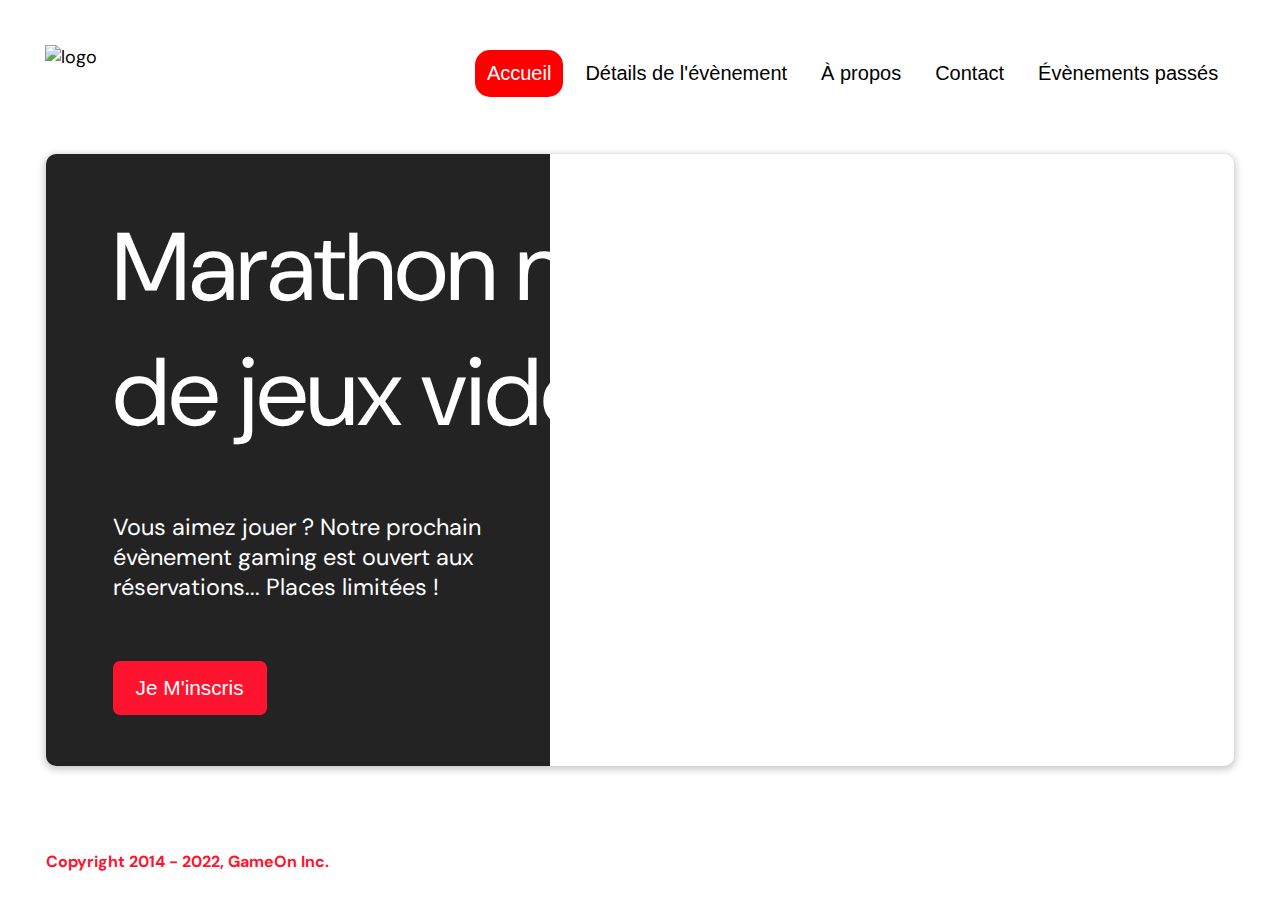
==== starterOnly/index.html @ 579aab97 "correction du HTML pour la classe text-label" ====
<!DOCTYPE html>
<html lang="en">
  <head>
    <meta charset="utf-8" />
    <title>Reservation</title>
    <meta name="viewport" content="width=device-width,initial-scale=1" />
    <link rel="stylesheet" href="modal.css" />
    <link rel="stylesheet" href="https://cdnjs.cloudflare.com/ajax/libs/font-awesome/4.7.0/css/font-awesome.min.css">
    <link
      href="https://fonts.googleapis.com/css?family=DM+Sans"
      rel="stylesheet"
    />
  </head>
  <body>
    <div class="topnav" id="myTopnav">
      <div class="header-logo">
      <img alt="logo" src="Logo.png" width="auto" height="auto" />
    </div>
    <div class="main-navbar">
      
      <a href="#" class="active"><span>Accueil</span></a>
      <a href="#"><span>Détails de l'évènement</span></a>
      <a href="#"><span>À propos</span></a>
      <a href="#"><span>Contact</span></a>
      <a href="#"><span>Évènements passés</span></a>
      <a href="javascript:void(0);" class="icon" onclick="editNav()">
        <i class="fa fa-bars"></i>
      </a>
    </div>
    </div>
  </div>
    <main>
      <div class="hero-section">
        <div class="hero-content">
          <h1 class="hero-headline">
            Marathon national<br>
            de jeux vidéos
          </h1>
          <p class="hero-text">
            Vous aimez jouer ? Notre prochain évènement gaming est ouvert
            aux réservations... Places limitées !
          </p>
          <button class="btn-signup modal-btn">
            je m'inscris
          </button>
        </div>
        <div class="hero-img">
          <img src="./bg_img.jpg" alt="img" />
        </div>
        <button class="btn-signup modal-btn">
          je m'inscris
        </button>
      </div>

      <div class="bground">
        <div class="content">
          <span class="close"></span>
          <div class="modal-body">
            <form
              name="reserve"
              action="index.html"
              method="get"
              onsubmit="return validate();"
            >
              <div
                class="formData">
                <label class="text-label">Prénom</label><br>
                <input
                  class="text-control"
                  type="text"
                  id="first"
                  name="first"
                  minlength="2"
                /><br>
              </div>
              <div
                class="formData">
                <label class="text-label">Nom</label><br>
                <input
                  class="text-control"
                  type="text"
                  id="last"
                  name="last"
                /><br>
              </div>
              <div
                class="formData">
                <label class="text-label">E-mail</label><br>
                <input
                  class="text-control"
                  type="email"
                  id="email"
                  name="email"
                /><br>
              </div>
              <div
                class="formData">
                <label class="text-label">Date de naissance</label><br>
                <input
                  class="text-control"
                  type="date"
                  id="birthdate"
                  name="birthdate"
                /><br>
              </div>
              <div
                class="formData">
                <label class="text-label">À combien de tournois GameOn avez-vous déjà participé ?</label><br>
                <input type="number" class="text-control" id="quantity" name="quantity" min="0" max="99">
              </div>
              <p class="text-label">A quel tournoi souhaitez-vous participer cette année ?</p>
              <div
                class="formData">
                <input
                  class="checkbox-input"
                  type="radio"
                  id="location1"
                  name="location"
                  value="New York"
                />
                <label class="checkbox-label" for="location1">
                  <span class="checkbox-icon"></span>
                  New York</label
                >
                <input
                  class="checkbox-input"
                  type="radio"
                  id="location2"
                  name="location"
                  value="San Francisco"
                />
                <label class="checkbox-label" for="location2">
                  <span class="checkbox-icon"></span>
                  San Francisco</label
                >
                <input
                  class="checkbox-input"
                  type="radio"
                  id="location3"
                  name="location"
                  value="Seattle"
                />
                <label class="checkbox-label" for="location3">
                  <span class="checkbox-icon"></span>
                  Seattle</label
                >
                <input
                  class="checkbox-input"
                  type="radio"
                  id="location4"
                  name="location"
                  value="Chicago"
                />
                <label class="checkbox-label" for="location4">
                  <span class="checkbox-icon"></span>
                  Chicago</label
                >
                <input
                  class="checkbox-input"
                  type="radio"
                  id="location5"
                  name="location"
                  value="Boston"
                />
                <label class="checkbox-label" for="location5">
                  <span class="checkbox-icon"></span>
                  Boston</label
                >
                <input
                  class="checkbox-input"
                  type="radio"
                  id="location6"
                  name="location"
                  value="Portland"
                />
                <label class="checkbox-label" for="location6">
                  <span class="checkbox-icon"></span>
                  Portland</label
                >
              </div>

              <div
                class="formData">
                <input
                  class="checkbox-input"
                  type="checkbox"
                  id="checkbox1"
                  checked
                />
                <label class="checkbox2-label" for="checkbox1" required>
                  <span class="checkbox-icon"></span>
                  J'ai lu et accepté les conditions d'utilisation.
                </label>
                <br>
                <input class="checkbox-input" type="checkbox" id="checkbox2" />
                <label class="checkbox2-label" for="checkbox2">
                  <span class="checkbox-icon"></span>
                  Je Je souhaite être prévenu des prochains évènements.
                </label>
                <br>
              </div>
              <input
                class="btn-submit"
                type="submit"
                class="button"
                value="C'est parti"
              />
            </form>
          </div>
        </div>
      </div>
    </main>
    <footer>
      <p class="copyrights">
        Copyright 2014 - 2022, GameOn Inc.
      </p>
    </footer>
    <script src="modal.js"></script>
  </body>
</html>
---- starterOnly/modal.css ----
:root {
  --font-default: "DM Sans", Arial, Helvetica, sans-serif;
  --font-slab: var(--font-default);
  --modal-duration: 0.8s;
}
* {
  box-sizing: border-box;
  margin: 0;
  padding: 0;
}
/* Landing Page */

body {
  margin: 0;
  display: flex;
  flex-direction: column;
  background-image: url("background.png");
  font-family: var(--font-default);
  font-size: 18px;
  max-width: 1300px;
  margin: 0 auto;
}

p {
  margin-bottom: 0;
  padding: 0.5vw;
}

img {
  padding-right: 1rem;
}

.topnav {
  overflow: hidden;
  margin: 3.5%;
}
.header-logo {
    float: left;
}
.main-navbar {
    float: right;
}
.topnav a {
  float: left;
  display: block;
  color: #000000;
  text-align: center;
  padding: 12px 12px;
  margin: 5px;
  text-decoration: none;
  font-size: 20px;
  font-family: Roboto, sans-serif;
}

.topnav a:hover {
  background-color: #ff0000;
  color: #ffffff;
  border-radius: 15px;
}

.topnav a.active {
  background-color: #ff0000;
  color: #ffffff;
  border-radius: 15px;
}

.topnav .icon {
  display: none;
}

@media screen and (max-width: 768px) {
  .topnav a {display: none;}
  .topnav a.icon {
    float: right;
    display: block;
  }
}

@media screen and (max-width: 768px) {
  .topnav.responsive {position: relative;}
  .topnav.responsive .icon {
    position: absolute;
    right: 0;
    top: 0;
  }
  .topnav.responsive a {
    float: none;
    display: block;
    text-align: left;
  }
}



 @media screen and (max-width: 540px) {
  .topnav a {display: none;}
  .topnav a.icon {
    float: right;
    display: block;
    margin-top: -15px;
  }
} 

main {
  font-size: 130%;
  font-weight: bolder;
  color: black;
  padding-top: 0.5vw;
  padding-left: 2vw;
  padding-right: 2vw;
  margin: 1px 20px 15px;
  border-radius: 2rem;
  text-align: justify;


}

.modal-btn {
  font-size: 145%;
  background: #fe142f;
  display: flex;
  margin: auto;
  padding: 2em;
  color: #fff;
  padding: 0.75rem 2.5rem;
  border-radius: 1rem;
  cursor: pointer;
}

.modal-btn:hover {
  background: #3876ac;
}

.footer {
  margin: 20px;
  padding: 10px;
  font-family: var(--font-slab);
}

/* Modal form */

.button {
  background: #fe142f;
  margin-top: 0.5em;
  padding: 1em;
  color: #fff;
  border-radius: 15px;
  cursor: pointer;
  font-size: 16px;
}

.button:hover {
  background: #3876ac;
}

.smFont {
  font-size: 16px;
}

.bground {
  display: none;
  position: fixed;
  z-index: 1;
  left: 0;
  top: 0;
  height: 100%;
  width: 100%;
  overflow: auto;
  background-color: rgba(26, 39, 156, 0.4);
}

.content {
  margin: 5% auto;
  width: 100%;
  max-width: 500px;
  animation-name: modalopen;
  animation-duration: var(--modal-duration);
  background: #232323;
  border-radius: 10px;
  overflow: hidden;
  position: relative;
  color: #fff;
  padding-top: 10px;
}

.modal-body {
  padding: 15px 8%;
  margin: 15px auto;
}

label {
  font-family: var(--font-default);
  font-size: 17px;
  font-weight: normal;
  display: inline-block;
  margin-bottom: 11px;
}
input {
  padding: 8px;
  border: 0.8px solid #ccc;
  outline: none;
}
.text-control {
  margin: 0;
  padding: 8px;
  width: 100%;
  border-radius: 8px;
  font-size: 20px;
  height: 48px;
}
.formData[data-error]::after {
  content: attr(data-error);
  font-size: 0.4em;
  color: #e54858;
  display: block;
  margin-top: 7px;
  margin-bottom: 7px;
  text-align: right;
  line-height: 0.3;
  opacity: 0;
  transition: 0.3s;
}
.formData[data-error-visible="true"]::after {
  opacity: 1;
}
.formData[data-error-visible="true"] .text-control {
  border: 2px solid #e54858;
}
/* 
input[data-error]::after {
    content: attr(data-error);
    font-size: 0.4em;
    color: red;
} */
.checkbox-label,
.checkbox2-label {
  position: relative;
  margin-left: 36px;
  font-size: 12px;
  font-weight: normal;
}
.checkbox-label .checkbox-icon,
.checkbox2-label .checkbox-icon {
  display: block;
  width: 20px;
  height: 20px;
  border: 2px solid #279e7a;
  border-radius: 50%;
  text-indent: 29px;
  white-space: nowrap;
  position: absolute;
  left: -30px;
  top: -1px;
  transition: 0.3s;
}
.checkbox-label .checkbox-icon::after,
.checkbox2-label .checkbox-icon::after {
  content: "";
  width: 13px;
  height: 13px;
  background-color: #279e7a;
  border-radius: 50%;
  text-indent: 29px;
  white-space: nowrap;
  position: absolute;
  left: 50%;
  top: 50%;
  transform: translate(-50%, -50%);
  transition: 0.3s;
  opacity: 0;
}
.checkbox-input {
  display: none;
}
.checkbox-input:checked + .checkbox-label .checkbox-icon::after,
.checkbox-input:checked + .checkbox2-label .checkbox-icon::after {
  opacity: 1;
}
.checkbox-input:checked + .checkbox2-label .checkbox-icon {
  background: #279e7a;
}
.checkbox2-label .checkbox-icon {
  border-radius: 4px;
  border: 0;
  background: #c4c4c4;
}
.checkbox2-label .checkbox-icon::after {
  width: 7px;
  height: 4px;
  border-radius: 2px;
  background: transparent;
  border: 2px solid transparent;
  border-bottom-color: #fff;
  border-left-color: #fff;
  transform: rotate(-55deg);
  left: 21%;
  top: 19%;
}
.close {
  position: absolute;
  right: 15px;
  top: 15px;
  width: 32px;
  height: 32px;
  opacity: 1;
  cursor: pointer;
  transform: scale(0.7);
}
.close:before,
.close:after {
  position: absolute;
  left: 15px;
  content: " ";
  height: 33px;
  width: 3px;
  background-color: #fff;
}
.close:before {
  transform: rotate(45deg);
}
.close:after {
  transform: rotate(-45deg);
}
.btn-submit,
.btn-signup {
  background: #fe142f;
  display: block;
  margin: 0 auto;
  border-radius: 7px;
  font-size: 1rem;
  padding: 12px 82px;
  color: #fff;
  cursor: pointer;
  border: 0;
}
/* custom select styles */
.custom-select {
  position: relative;
  font-family: Arial;
  font-size: 1.1rem;
  font-weight: normal;
}

.custom-select select {
  display: none;
}
.select-selected {
  background-color: #fff;
}

/* Style the arrow inside the select element: */
.select-selected:after {
  position: absolute;
  content: "";
  top: 10px;
  right: 13px;
  width: 11px;
  height: 11px;
  border: 3px solid transparent;
  border-bottom-color: #f00;
  border-left-color: #f00;
  transform: rotate(-48deg);
  border-radius: 5px 0 5px 0;
}

/* Point the arrow upwards when the select box is open (active): */
.select-selected.select-arrow-active:after {
  transform: rotate(135deg);
  top: 13px;
}

.select-items div,
.select-selected {
  color: #000;
  padding: 11px 16px;
  border: 1px solid transparent;
  border-color: transparent transparent rgba(0, 0, 0, 0.1) transparent;
  cursor: pointer;
  border-radius: 8px;
  height: 48px;
}

/* Style items (options): */
.select-items {
  position: absolute;
  background-color: #fff;
  top: 89%;
  left: 0;
  right: 0;
  z-index: 99;
}

/* Hide the items when the select box is closed: */
.select-hide {
  display: none;
}

.select-items div:hover,
.same-as-selected {
  background-color: rgba(0, 0, 0, 0.1);
}
/* custom select end */
.text-label {
  font-weight: normal;
  font-size: 14px;
}
.hero-section {
  border-radius: 10px;
  display: grid;
  grid-template-columns: repeat(12, 1fr);
  overflow: hidden;
  box-shadow: 0 2px 7px 2px rgba(0, 0, 0, 0.2);
  margin-bottom: 10px;
}
.hero-content {
  padding: 51px 67px;
  grid-column: span 4;
  background: #232323;
  color: #fff;
  position: relative;
  text-align: left;
  min-width: 424px;
}
.hero-content::after {
  content: "";
  width: 100%;
  height: 100%;
  background: #232323;
  position: absolute;
  right: -80px;
  top: 0;
}
.hero-content > * {
  position: relative;
  z-index: 1;
}
.hero-headline {
  font-size: 6rem;
  font-weight: normal;
  white-space: nowrap;
}
.hero-text {
  width: 146%;
  font-weight: normal;
  margin-top: 57px;
  padding: 0;
}
.btn-signup {
  outline: none;
  text-transform: capitalize;
  font-size: 1.3rem;
  padding: 15px 23px;
  margin: 0;
  margin-top: 59px;
}
.hero-img {
  grid-column: span 8;
}
.hero-img img {
  width: 100%;
  height: 100%;
  display: block;
  padding: 0;
}
.copyrights {
  color: #fe142f;
  padding: 0;
  font-size: 1rem;
  margin: 60px 0 30px;
  font-weight: bolder;
}
.hero-section > .btn-signup {
  display: none;
}
footer {
  padding-left: 2vw;
  padding-right: 2vw;
  margin: 0 20px;
}
@media screen and (max-width: 800px) {
  .hero-section {
    display: block;
    box-shadow: unset;
  }
  .hero-content {
    background: #fff;
    color: #000;
    padding: 20px;
  }
  .hero-content::after {
    content: unset;
  }
  .hero-content .btn-signup {
    display: none;
  }
  .hero-headline {
    font-size: 4.5rem;
    white-space: normal;
  }
  .hero-text {
    width: unset;
    font-size: 1.5rem;
  }
  .hero-img img {
    border-radius: 10px;
    margin-top: 40px;
  }
  .hero-section > .btn-signup {
    display: block;
    margin: 32px auto 10px;
    padding: 12px 35px;
  }
  .copyrights {
    margin-top: 50px;
    text-align: center;
  }
}

@keyframes modalopen {
  from {
    opacity: 0;
    transform: translateY(-150px);
  }
  to {
    opacity: 1;
  }
}
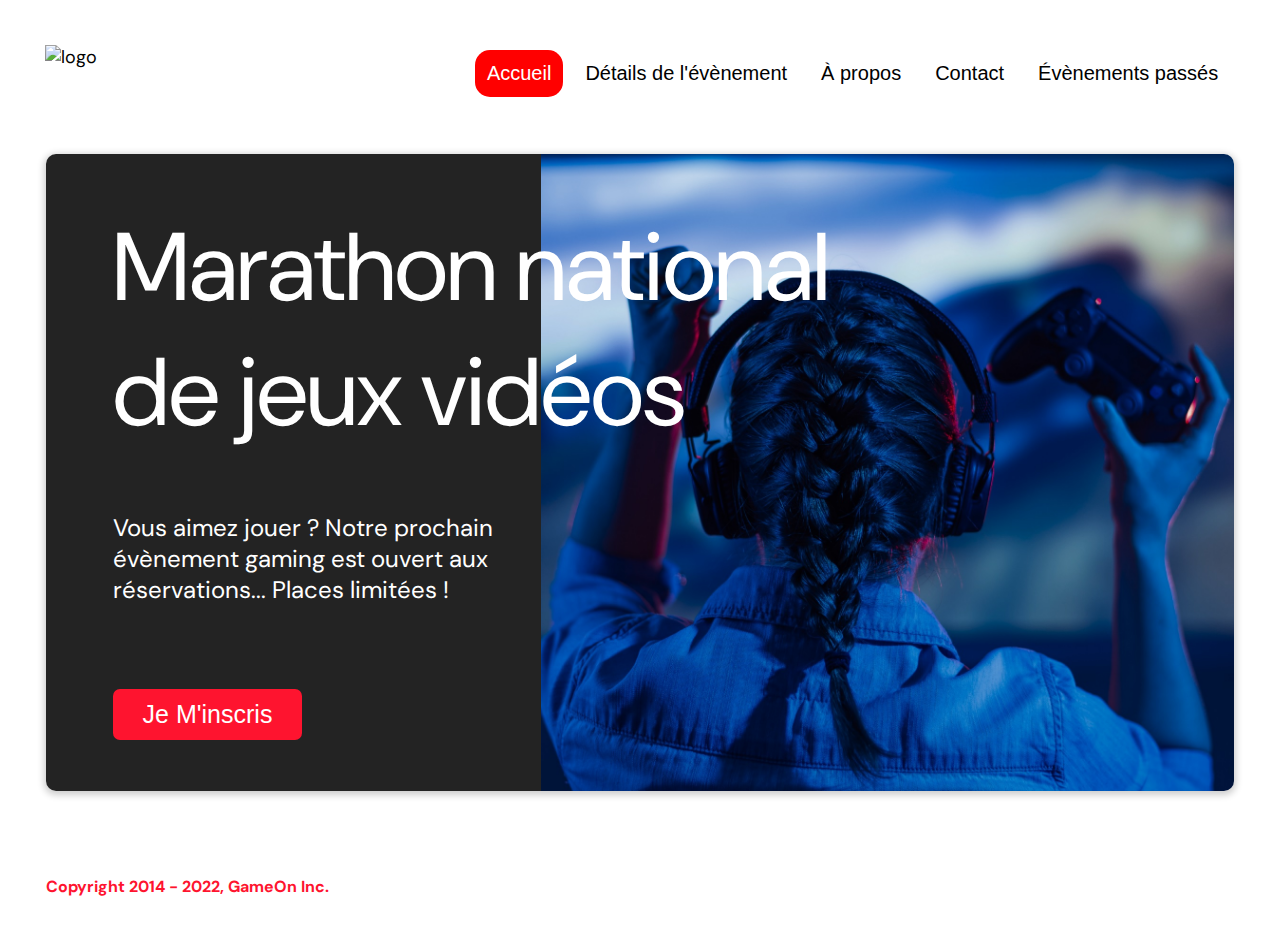
==== commit f5735d6c: "correction de l'affichage du texte hero et du bouton" ====
--- a/starterOnly/index.html
+++ b/starterOnly/index.html
@@ -47,9 +47,6 @@
         <div class="hero-img">
           <img src="./bg_img.jpg" alt="img" />
         </div>
-        <button class="btn-signup modal-btn">
-          je m'inscris
-        </button>
       </div>
 
       <div class="bground">
--- a/starterOnly/modal.css
+++ b/starterOnly/modal.css
@@ -414,22 +414,14 @@
 }
 .hero-content {
   padding: 51px 67px;
-  grid-column: span 4;
+  grid-column: span 5;
   background: #232323;
   color: #fff;
   position: relative;
   text-align: left;
   min-width: 424px;
 }
-.hero-content::after {
-  content: "";
-  width: 100%;
-  height: 100%;
-  background: #232323;
-  position: absolute;
-  right: -80px;
-  top: 0;
-}
+
 .hero-content > * {
   position: relative;
   z-index: 1;
@@ -440,27 +432,28 @@
   white-space: nowrap;
 }
 .hero-text {
-  width: 146%;
-  font-weight: normal;
+  width: 110%;
+  font-weight: 400;
+  font-size: 24px;
   margin-top: 57px;
   padding: 0;
 }
 .btn-signup {
   outline: none;
   text-transform: capitalize;
-  font-size: 1.3rem;
-  padding: 15px 23px;
+  font-size: 25px;
+  padding: 11px 30px;
   margin: 0;
-  margin-top: 59px;
+  margin-top: 84px;
 }
 .hero-img {
-  grid-column: span 8;
+  grid-column: span 7;
 }
 .hero-img img {
   width: 100%;
   height: 100%;
   display: block;
-  padding: 0;
+  padding:0;
 }
 .copyrights {
   color: #fe142f;
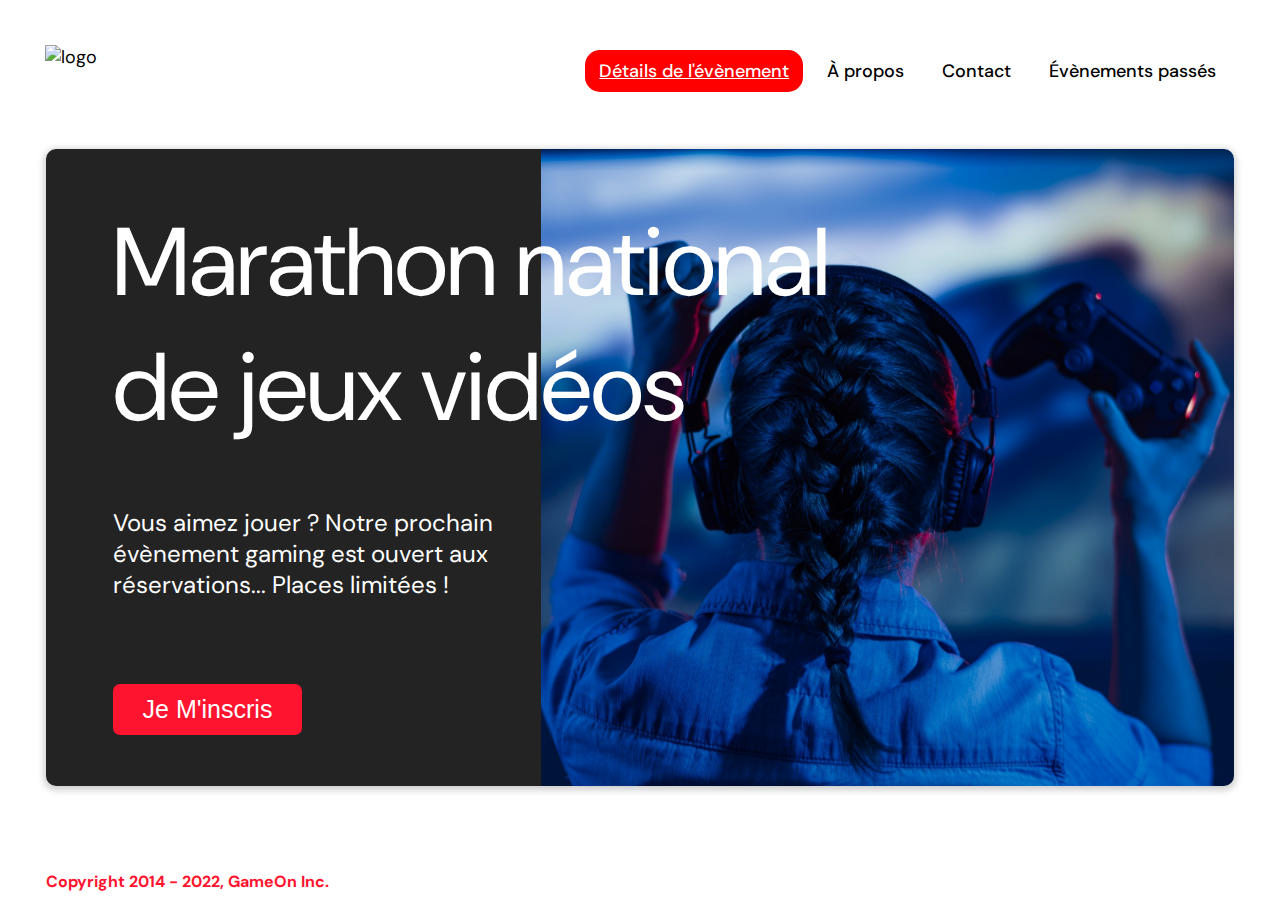
==== commit 4e006ea5: "Correction de la navbar" ====
--- a/starterOnly/index.html
+++ b/starterOnly/index.html
@@ -17,9 +17,7 @@
       <img alt="logo" src="Logo.png" width="auto" height="auto" />
     </div>
     <div class="main-navbar">
-      
-      <a href="#" class="active"><span>Accueil</span></a>
-      <a href="#"><span>Détails de l'évènement</span></a>
+      <a href="#" class="active"><span>Détails de l'évènement</span></a>
       <a href="#"><span>À propos</span></a>
       <a href="#"><span>Contact</span></a>
       <a href="#"><span>Évènements passés</span></a>
--- a/starterOnly/modal.css
+++ b/starterOnly/modal.css
@@ -45,11 +45,14 @@
   display: block;
   color: #000000;
   text-align: center;
-  padding: 12px 12px;
+  padding: 9px 14px;
   margin: 5px;
   text-decoration: none;
-  font-size: 20px;
-  font-family: Roboto, sans-serif;
+  font-size: 18px;
+  font-weight: 500;
+  font-style: normal;
+  line-height: 23,44px;
+
 }
 
 .topnav a:hover {
@@ -59,10 +62,13 @@
 }
 
 .topnav a.active {
+  position: relative;
   background-color: #ff0000;
   color: #ffffff;
   border-radius: 15px;
-}
+  text-decoration: underline;
+}
+
 
 .topnav .icon {
   display: none;
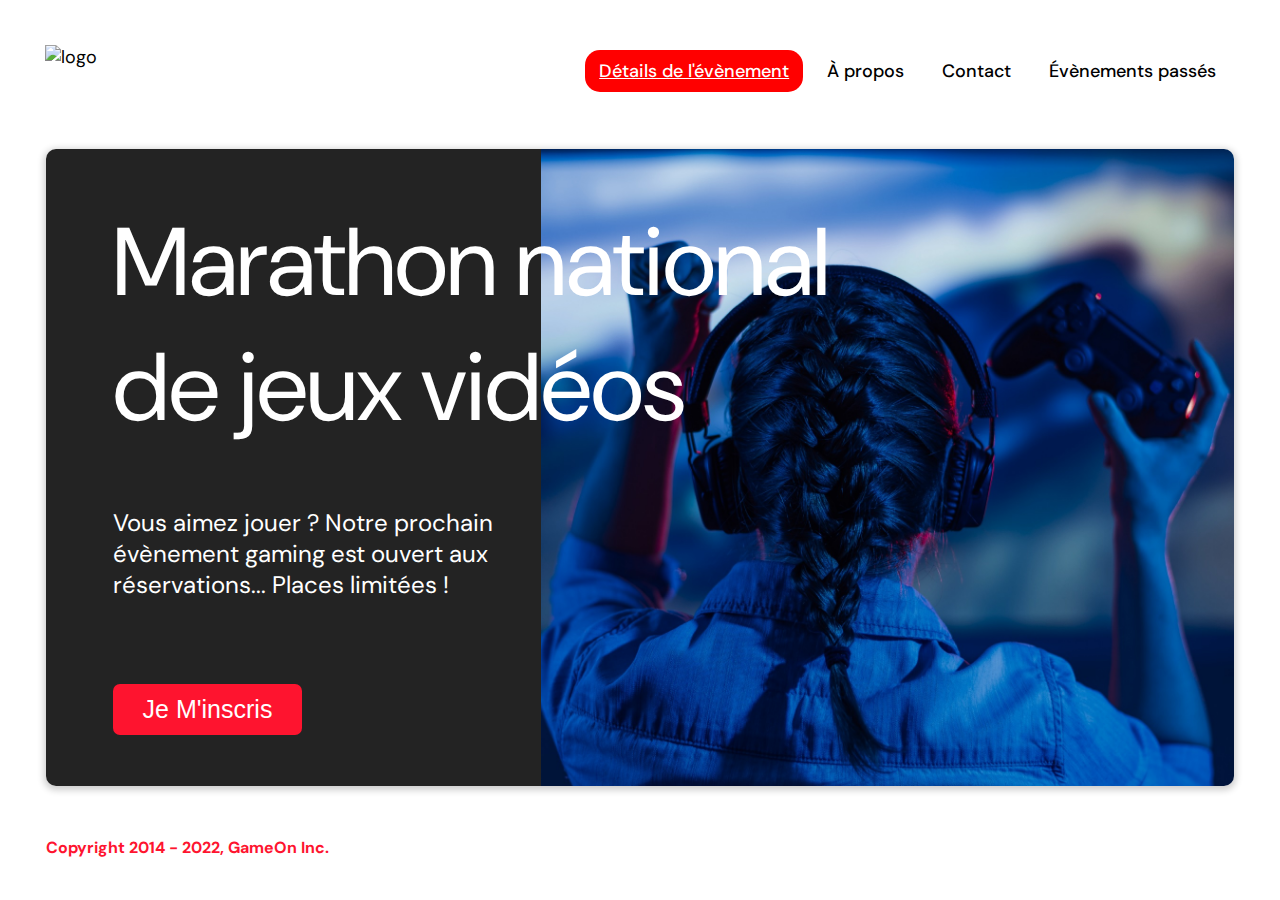
==== commit 28da515e: "responsive smartphone" ====
--- a/starterOnly/index.html
+++ b/starterOnly/index.html
@@ -1,20 +1,19 @@
 <!DOCTYPE html>
 <html lang="en">
-  <head>
-    <meta charset="utf-8" />
-    <title>Reservation</title>
-    <meta name="viewport" content="width=device-width,initial-scale=1" />
-    <link rel="stylesheet" href="modal.css" />
-    <link rel="stylesheet" href="https://cdnjs.cloudflare.com/ajax/libs/font-awesome/4.7.0/css/font-awesome.min.css">
-    <link
-      href="https://fonts.googleapis.com/css?family=DM+Sans"
-      rel="stylesheet"
-    />
-  </head>
-  <body>
-    <div class="topnav" id="myTopnav">
-      <div class="header-logo">
-      <img alt="logo" src="Logo.png" width="auto" height="auto" />
+
+<head>
+  <meta charset="utf-8" />
+  <title>Reservation</title>
+  <meta name="viewport" content="width=device-width,initial-scale=1" />
+  <link rel="stylesheet" href="modal.css" />
+  <link rel="stylesheet" href="https://cdnjs.cloudflare.com/ajax/libs/font-awesome/4.7.0/css/font-awesome.min.css">
+  <link href="https://fonts.googleapis.com/css?family=DM+Sans" rel="stylesheet" />
+</head>
+
+<body>
+  <div class="topnav" id="myTopnav">
+    <div class="header-logo">
+      <img alt="logo" src="Logo.png" />
     </div>
     <div class="main-navbar">
       <a href="#" class="active"><span>Détails de l'évènement</span></a>
@@ -25,191 +24,142 @@
         <i class="fa fa-bars"></i>
       </a>
     </div>
+  </div>
+  </div>
+  <main>
+    <div class="hero-section">
+      <div class="hero-content">
+        <h1 class="hero-headline">
+          Marathon national<br>
+          de jeux vidéos
+        </h1>
+        <p class="hero-text">
+          Vous aimez jouer ? Notre prochain évènement gaming est ouvert
+          aux réservations... Places limitées !
+        </p>
+        <button class="btn-signup modal-btn">
+          je m'inscris
+        </button>
+      </div>
+      <div class="hero-img">
+        <img src="./bg_img.jpg" alt="img" />
+      </div>
+      <button class="btn-signup modal-btn btn-responsive">
+        je m'inscris
+      </button>
     </div>
-  </div>
-    <main>
-      <div class="hero-section">
-        <div class="hero-content">
-          <h1 class="hero-headline">
-            Marathon national<br>
-            de jeux vidéos
-          </h1>
-          <p class="hero-text">
-            Vous aimez jouer ? Notre prochain évènement gaming est ouvert
-            aux réservations... Places limitées !
-          </p>
-          <button class="btn-signup modal-btn">
-            je m'inscris
-          </button>
-        </div>
-        <div class="hero-img">
-          <img src="./bg_img.jpg" alt="img" />
+
+    <div class="bground form-window">
+      <div class="content">
+        <span class="close close-btn"></span>
+        <div class="modal-body">
+          <form name="reserve" action="" method="post" onsubmit="validate();">
+
+            <div class="formData">
+              <label class="text-label" for="'first">Prénom</label><br>
+              <input class="text-control" type="text" id="first" name="first" minlength="2" /><br>
+              <p class="error-msg err-first">Veuillez entrer 2 caractères minimum</p>
+            </div>
+
+            <div class="formData">
+              <label class="text-label" for="last">Nom</label><br>
+              <input class="text-control" type="text" id="last" name="last" /><br>
+              <p class="error-msg err-last">Veuillez entrer 2 caractères minimum</p>
+            </div>
+
+            <div class="formData">
+              <label class="text-label" for="email">E-mail</label><br>
+              <input class="text-control" type="email" id="email" name="email" /><br>
+              <p class="error-msg err-email">Veuillez entrer une adresse email valide</p>
+            </div>
+
+            <div class="formData">
+              <label class="text-label" for="birthdate">Date de naissance</label><br>
+              <input class="text-control" type="date" id="birthdate" name="birthdate" /><br>
+              <p class="error-msg err-birthdate">Vous devez entrer votre date de naissance.</p>
+            </div>
+
+            <div class="formData">
+              <label class="text-label" for="quantity">À combien de tournois GameOn avez-vous déjà participé
+                ?</label><br>
+              <input type="number" class="text-control" id="quantity" name="quantity" min="0" max="99">
+              <p class="error-msg err-quantity">Vous devez entrer un nombre</p>
+            </div>
+
+            <label class="text-label" for="location">À quel tournoi souhaitez-vous participer cette année ?</label>
+            <div class="formData">
+              <input class="checkbox-input" type="radio" id="location1" name="location" value="New York" />
+              <label class="checkbox-label" for="location1">
+                <span class="checkbox-icon"></span>
+                New York</label>
+
+              <input class="checkbox-input" type="radio" id="location2" name="location" value="San Francisco" />
+              <label class="checkbox-label" for="location2">
+                <span class="checkbox-icon"></span>
+                San Francisco</label>
+
+              <input class="checkbox-input" type="radio" id="location3" name="location" value="Seattle" />
+              <label class="checkbox-label" for="location3">
+                <span class="checkbox-icon"></span>
+                Seattle</label>
+
+              <input class="checkbox-input" type="radio" id="location4" name="location" value="Chicago" />
+              <label class="checkbox-label" for="location4">
+                <span class="checkbox-icon"></span>
+                Chicago</label>
+
+              <input class="checkbox-input" type="radio" id="location5" name="location" value="Boston" />
+              <label class="checkbox-label" for="location5">
+                <span class="checkbox-icon"></span>
+                Boston</label>
+
+              <input class="checkbox-input" type="radio" id="location6" name="location" value="Portland" />
+              <label class="checkbox-label" for="location6">
+                <span class="checkbox-icon"></span>
+                Portland</label>
+
+              <p class="error-msg err-location">Vous devez selectionner une ville.</p>
+            </div>
+
+            <div class="formData">
+              <input class="checkbox-input" type="checkbox" id="checkbox1" />
+              <label class="checkbox2-label" for="checkbox1" required>
+                <span class="checkbox-icon"></span>
+                J'ai lu et accepté les conditions d'utilisation.
+              </label>
+              <br>
+
+              <input class="checkbox-input" type="checkbox" id="checkbox2" />
+              <label class="checkbox2-label" for="checkbox2">
+                <span class="checkbox-icon"></span>
+                Je souhaite être prévenu des prochains évènements.
+              </label>
+              <br>
+              <p class="error-msg err-condition">Vous devez vérifier que vous acceptez les termes et conditions.</p>
+            </div>
+
+            <input class="btn-submit" type="submit" class="button" value="C'est parti" />
+          </form>
         </div>
       </div>
+    </div>
 
-      <div class="bground">
-        <div class="content">
-          <span class="close"></span>
-          <div class="modal-body">
-            <form
-              name="reserve"
-              action="index.html"
-              method="get"
-              onsubmit="return validate();"
-            >
-              <div
-                class="formData">
-                <label class="text-label">Prénom</label><br>
-                <input
-                  class="text-control"
-                  type="text"
-                  id="first"
-                  name="first"
-                  minlength="2"
-                /><br>
-              </div>
-              <div
-                class="formData">
-                <label class="text-label">Nom</label><br>
-                <input
-                  class="text-control"
-                  type="text"
-                  id="last"
-                  name="last"
-                /><br>
-              </div>
-              <div
-                class="formData">
-                <label class="text-label">E-mail</label><br>
-                <input
-                  class="text-control"
-                  type="email"
-                  id="email"
-                  name="email"
-                /><br>
-              </div>
-              <div
-                class="formData">
-                <label class="text-label">Date de naissance</label><br>
-                <input
-                  class="text-control"
-                  type="date"
-                  id="birthdate"
-                  name="birthdate"
-                /><br>
-              </div>
-              <div
-                class="formData">
-                <label class="text-label">À combien de tournois GameOn avez-vous déjà participé ?</label><br>
-                <input type="number" class="text-control" id="quantity" name="quantity" min="0" max="99">
-              </div>
-              <p class="text-label">A quel tournoi souhaitez-vous participer cette année ?</p>
-              <div
-                class="formData">
-                <input
-                  class="checkbox-input"
-                  type="radio"
-                  id="location1"
-                  name="location"
-                  value="New York"
-                />
-                <label class="checkbox-label" for="location1">
-                  <span class="checkbox-icon"></span>
-                  New York</label
-                >
-                <input
-                  class="checkbox-input"
-                  type="radio"
-                  id="location2"
-                  name="location"
-                  value="San Francisco"
-                />
-                <label class="checkbox-label" for="location2">
-                  <span class="checkbox-icon"></span>
-                  San Francisco</label
-                >
-                <input
-                  class="checkbox-input"
-                  type="radio"
-                  id="location3"
-                  name="location"
-                  value="Seattle"
-                />
-                <label class="checkbox-label" for="location3">
-                  <span class="checkbox-icon"></span>
-                  Seattle</label
-                >
-                <input
-                  class="checkbox-input"
-                  type="radio"
-                  id="location4"
-                  name="location"
-                  value="Chicago"
-                />
-                <label class="checkbox-label" for="location4">
-                  <span class="checkbox-icon"></span>
-                  Chicago</label
-                >
-                <input
-                  class="checkbox-input"
-                  type="radio"
-                  id="location5"
-                  name="location"
-                  value="Boston"
-                />
-                <label class="checkbox-label" for="location5">
-                  <span class="checkbox-icon"></span>
-                  Boston</label
-                >
-                <input
-                  class="checkbox-input"
-                  type="radio"
-                  id="location6"
-                  name="location"
-                  value="Portland"
-                />
-                <label class="checkbox-label" for="location6">
-                  <span class="checkbox-icon"></span>
-                  Portland</label
-                >
-              </div>
-
-              <div
-                class="formData">
-                <input
-                  class="checkbox-input"
-                  type="checkbox"
-                  id="checkbox1"
-                  checked
-                />
-                <label class="checkbox2-label" for="checkbox1" required>
-                  <span class="checkbox-icon"></span>
-                  J'ai lu et accepté les conditions d'utilisation.
-                </label>
-                <br>
-                <input class="checkbox-input" type="checkbox" id="checkbox2" />
-                <label class="checkbox2-label" for="checkbox2">
-                  <span class="checkbox-icon"></span>
-                  Je Je souhaite être prévenu des prochains évènements.
-                </label>
-                <br>
-              </div>
-              <input
-                class="btn-submit"
-                type="submit"
-                class="button"
-                value="C'est parti"
-              />
-            </form>
-          </div>
+    <div class="bground validate">
+      <div class="content">
+        <span class="close close-btn"></span>
+        <div class="modal-body">
+          <h1 class="merci">Merci pour <br>votre inscription</h1>
+          <button class="btn-submit close-btn">Fermer</button>
         </div>
       </div>
-    </main>
-    <footer>
-      <p class="copyrights">
-        Copyright 2014 - 2022, GameOn Inc.
-      </p>
-    </footer>
-    <script src="modal.js"></script>
-  </body>
-</html>
+    </div>
+  </main>
+  <footer>
+    <p class="copyrights">
+      Copyright 2014 - 2022, GameOn Inc.
+    </p>
+  </footer>
+  <script src="modal.js"></script>
+</body>
+
+</html>--- a/starterOnly/modal.css
+++ b/starterOnly/modal.css
@@ -1,3 +1,5 @@
+@import url('https://fonts.googleapis.com/css2?family=Roboto:ital,wght@0,100;0,300;0,400;0,500;0,700;0,900;1,100;1,300;1,400;1,500;1,700;1,900&display=swap');
+
 :root {
   --font-default: "DM Sans", Arial, Helvetica, sans-serif;
   --font-slab: var(--font-default);
@@ -103,12 +105,10 @@
   .topnav a.icon {
     float: right;
     display: block;
-    margin-top: -15px;
   }
 } 
 
 main {
-  font-size: 130%;
   font-weight: bolder;
   color: black;
   padding-top: 0.5vw;
@@ -138,8 +138,6 @@
 }
 
 .footer {
-  margin: 20px;
-  padding: 10px;
   font-family: var(--font-slab);
 }
 
@@ -194,6 +192,15 @@
   margin: 15px auto;
 }
 
+.merci {
+  display: flex;
+  align-items: center;
+  justify-content: center;
+  height: 600px;
+  font-size: 36px;
+  text-align: center;
+}
+
 label {
   font-family: var(--font-default);
   font-size: 17px;
@@ -214,6 +221,22 @@
   font-size: 20px;
   height: 48px;
 }
+
+.error-msg {
+  display: none;
+  color: #FF4E60;
+  font-size: 10px;
+  font-family: 'Roboto', sans-serif;
+  font-weight: normal;
+  font-style: normal;
+  margin-bottom: -10px;
+  margin-left: -8px;
+}
+
+.err-condition {
+  margin-bottom: 0;
+}
+
 .formData[data-error]::after {
   content: attr(data-error);
   font-size: 0.4em;
@@ -465,18 +488,36 @@
   color: #fe142f;
   padding: 0;
   font-size: 1rem;
-  margin: 60px 0 30px;
+  margin-top: 26px;
   font-weight: bolder;
-}
-.hero-section > .btn-signup {
-  display: none;
 }
 footer {
   padding-left: 2vw;
   padding-right: 2vw;
   margin: 0 20px;
 }
+
+.btn-responsive {
+  display: none;
+}
 @media screen and (max-width: 800px) {
+  .header-logo {
+    scale: 0.5;
+    margin: 0;
+    padding: 0;
+    margin-left: -55px;
+  }
+  .topnav a{
+    font-weight: 100;
+    color: #FF001B;
+  }
+  .icon i{
+    scale: 1.5;
+  }
+  .topnav a:hover {
+    color: white;
+  }
+  
   .hero-section {
     display: block;
     box-shadow: unset;
@@ -485,6 +526,7 @@
     background: #fff;
     color: #000;
     padding: 20px;
+    margin-top: -20px;
   }
   .hero-content::after {
     content: unset;
@@ -492,26 +534,53 @@
   .hero-content .btn-signup {
     display: none;
   }
+
   .hero-headline {
-    font-size: 4.5rem;
+    font-size: 40px;
+    margin-left: -20px;
+    font-weight: 500;
     white-space: normal;
   }
   .hero-text {
     width: unset;
-    font-size: 1.5rem;
+    font-size: 13px;
+    margin-right: 60px;
+    margin-top: 17px;
+    margin-left: -20px;
   }
   .hero-img img {
     border-radius: 10px;
-    margin-top: 40px;
-  }
-  .hero-section > .btn-signup {
+    margin: auto;
+  }
+  .copyrights {
+    text-align: center;
+    font-size: 10px;
+    height: auto;
+  }
+  .footer {
     display: block;
-    margin: 32px auto 10px;
-    padding: 12px 35px;
-  }
-  .copyrights {
-    margin-top: 50px;
+    max-height: 30px;
+  }
+  .btn-responsive {
+    display: block;
+    margin: auto;
+    margin-bottom: 0;
+    margin-top: 25px;
+    height: 31px;
+    width: 141px;
+    font-size: 14px;
     text-align: center;
+    padding: 0;
+  }
+
+  .modal-body {
+    margin: 0;
+  }
+
+  .bground {
+    bottom: -45px;
+    top: auto;
+    background-color:transparent;
   }
 }
 
